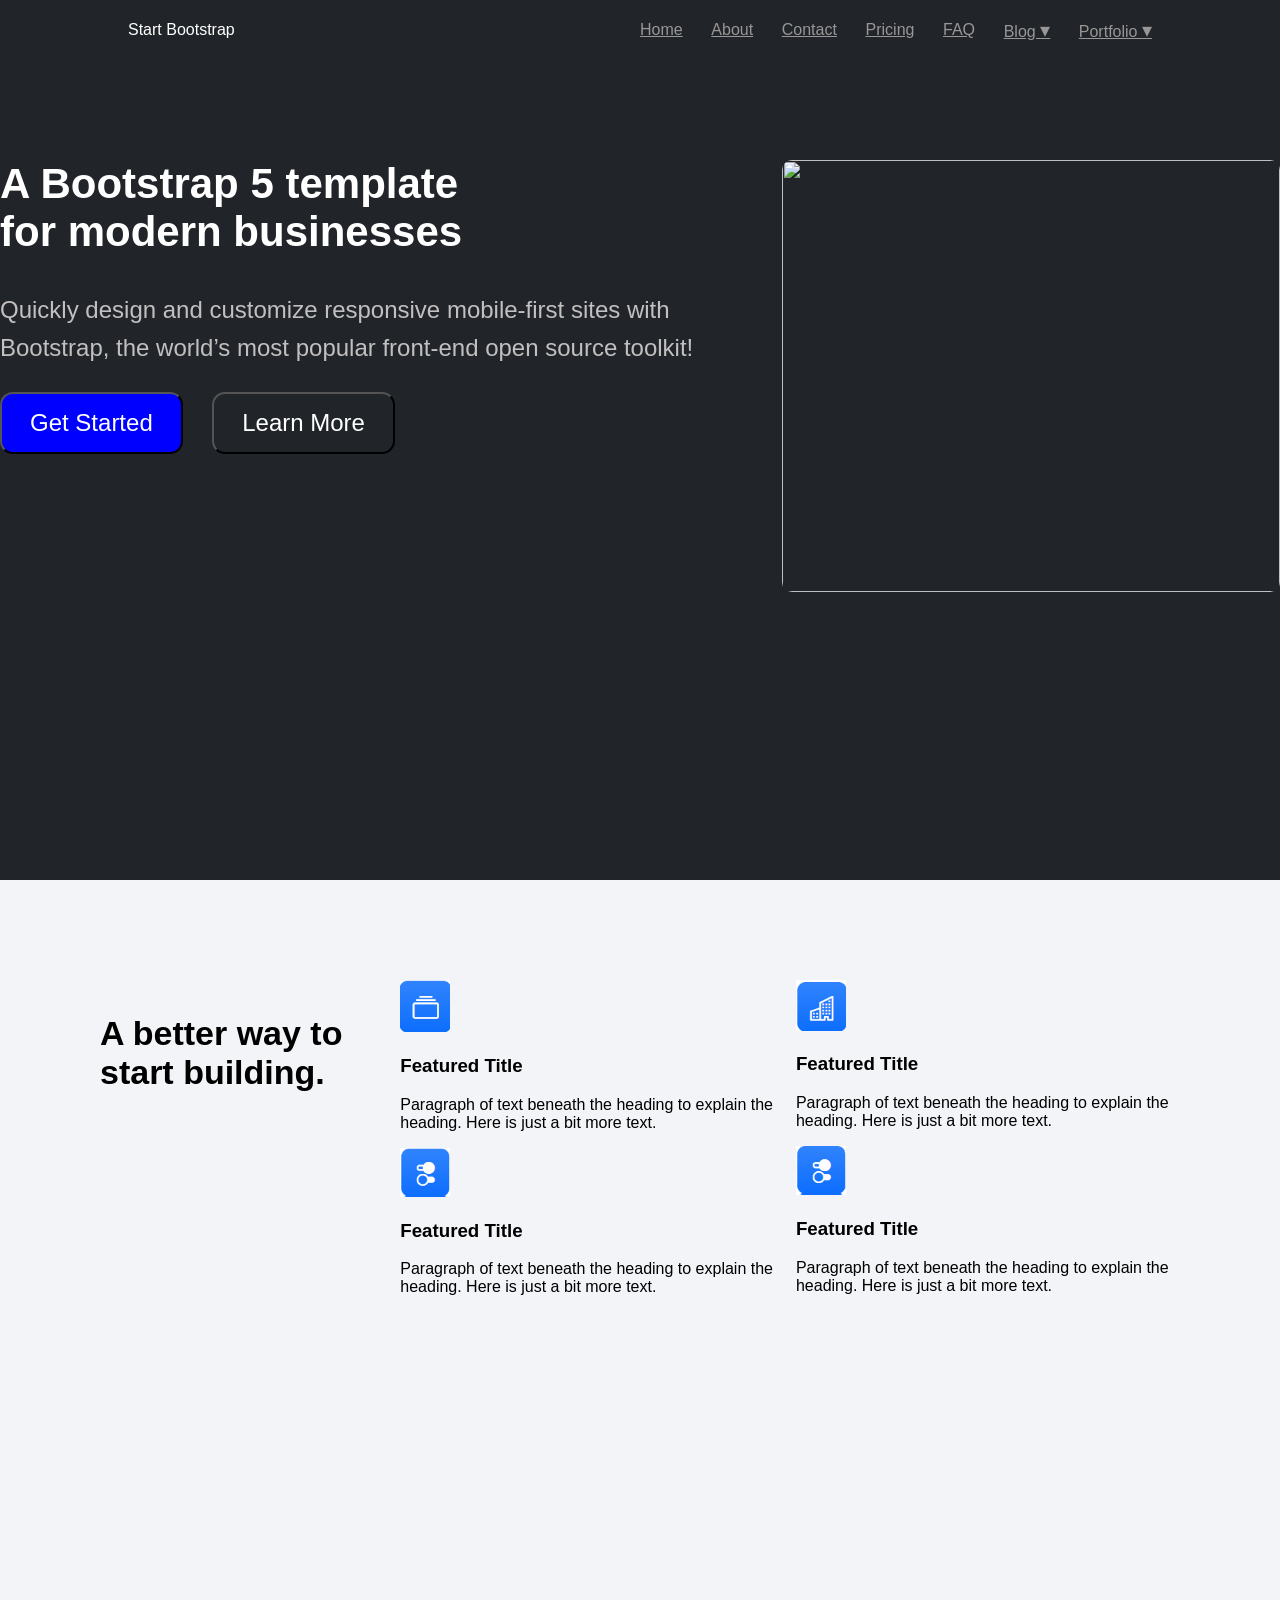
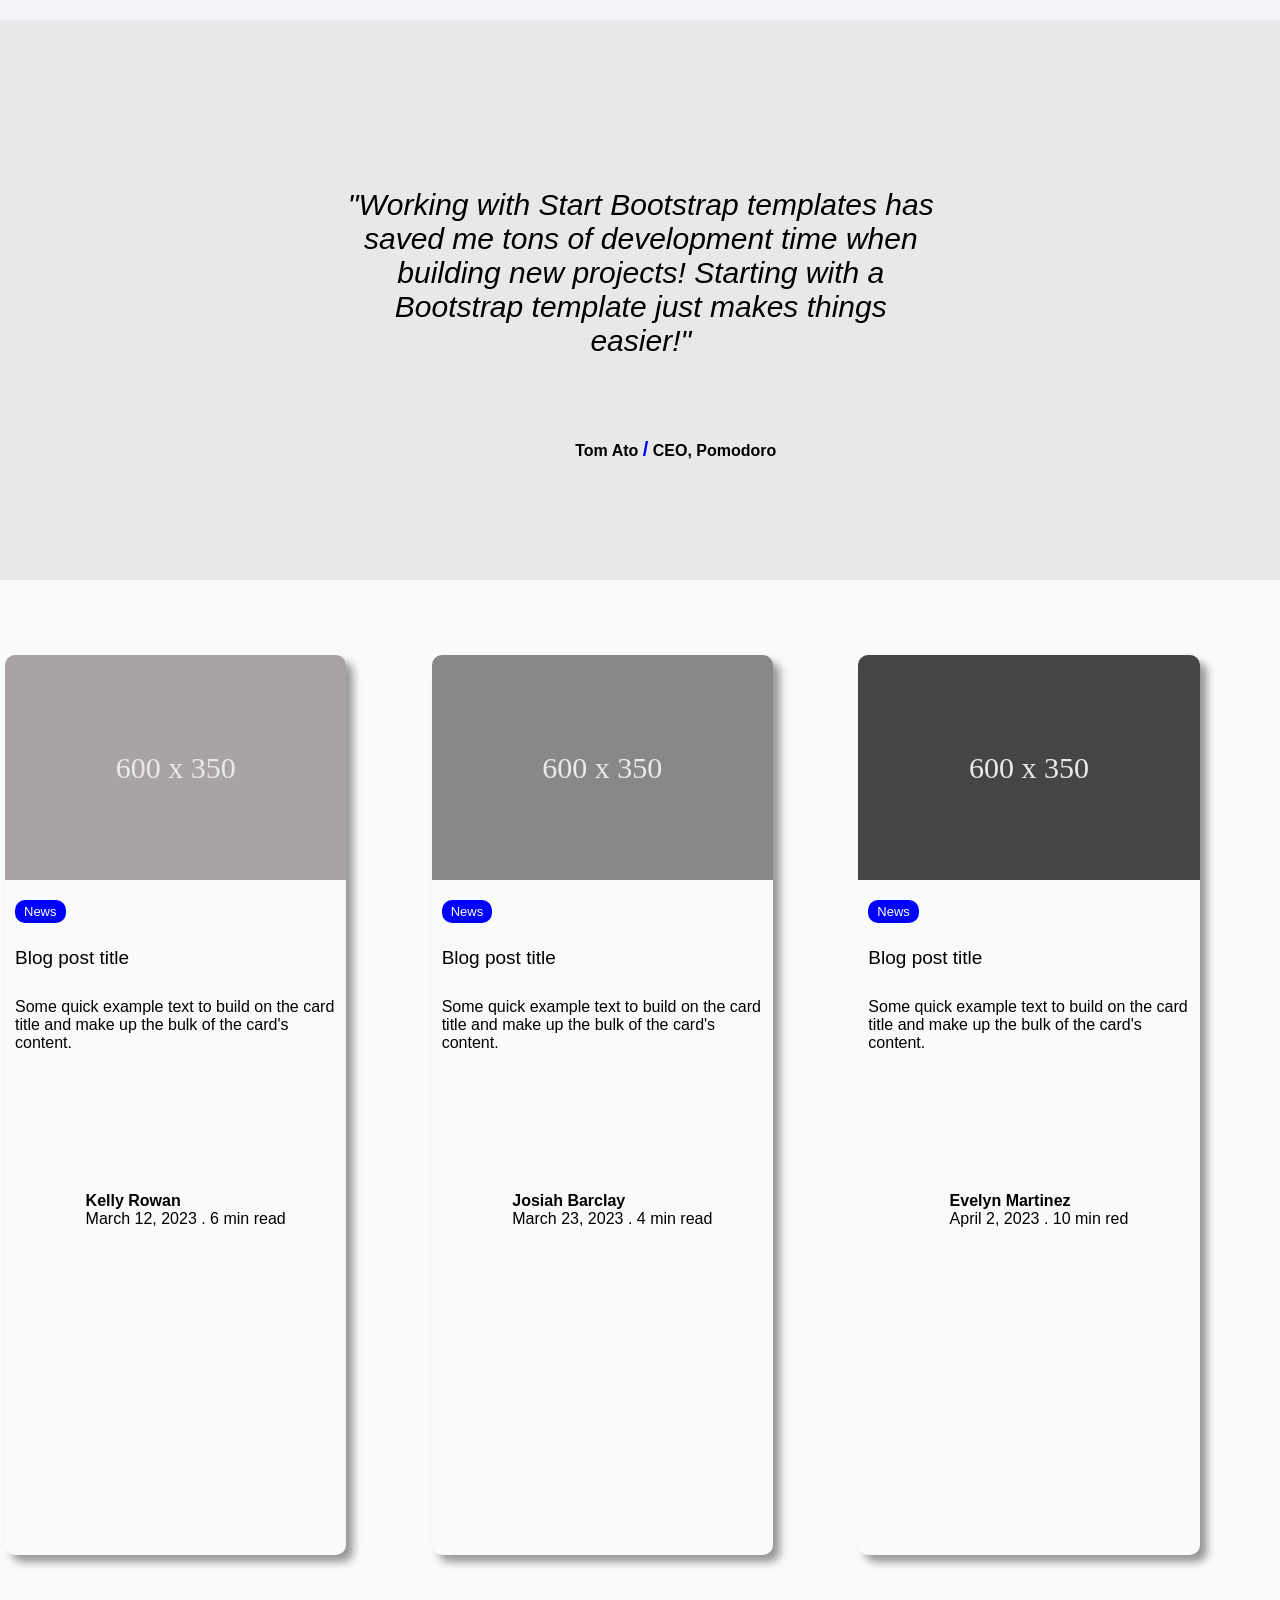
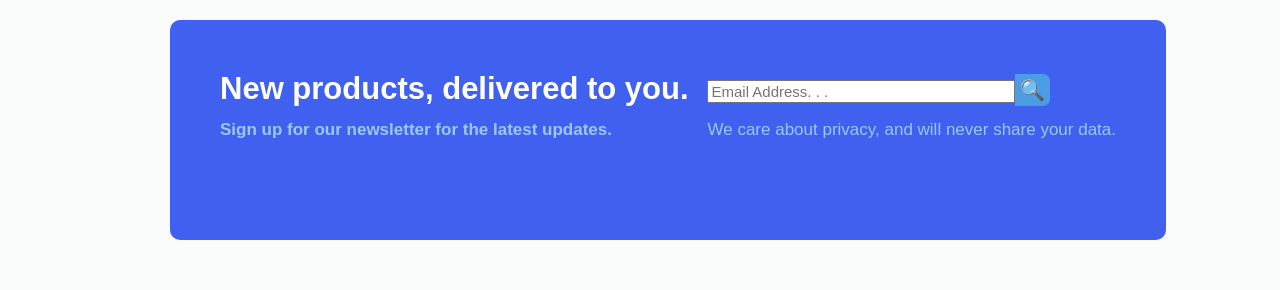
==== index.html @ d74eae21 "refactored codebase" ====
<!doctype html>
<html lang="en">
  <head>
    <meta charset="UTF-8" />
    <meta name="viewport" content="width=device-width, initial-scale=1.0" />
    <title>Modern Business Olusoga</title>
    <link rel="stylesheet" href="../css/style.css" />
  </head>
  <body>
    <header>
      <nav class="navigation">
        <p>Start Bootstrap</p>
        <img src="../images/sandwich.png" alt="" />
        <div class="nav-list">
          <a href="./index.html">Home</a>
          <a href="./about.html" target="_blank">About</a>
          <a href="./contact.html">Contact</a>
          <a href="./pricing.html">Pricing</a>
          <a href="#">FAQ</a>
          <a href="./index.html">Blog <span class="nav-span">&#9662;</span></a>
          <a href="./index.html">Portfolio <span class="nav-span">&#9662;</span></a>
        </div>
      </nav>
    </header>
    <main>
      <section class="hero">
        <div class="hero-text">
          <h1>A Bootstrap 5 template <br />for modern businesses</h1>
          <p>
            Quickly design and customize responsive mobile-first sites with
            Bootstrap, the world’s most popular front-end open source toolkit!
          </p>
          <div class="btnContainer">
            <button class="btn gt1">Get Started</button>
            <button class="btn gt2">Learn More</button>
          </div>
        </div>
        <div class="hero-image-container">
          <img
            class="hero-image"
            src="https://dummyimage.com/600x400/343a40/6c757d"
            alt=""
          />
        </div>
      </section>

      <section class="hero2">
        <div class="hero-sub">
          <p class="subp">A better way to start building.</p>
        </div>
        <div class="hero-sub2">
          <div>
            <img src="../images/feature1.png" alt="" />
            <h3>Featured Title</h3>
            <p class="hkk">
              Paragraph of text beneath the heading to explain the heading. Here
              is just a bit more text.
            </p>
          </div>
          <div>
            <img src="../images/feature3.png" alt="" />
            <h3>Featured Title</h3>
            <p>
              Paragraph of text beneath the heading to explain the heading. Here
              is just a bit more text.
            </p>
          </div>
        </div>
        <div class="hero-sub3">
          <div>
            <img src="../images/feature2.png" alt="" />
            <h3>Featured Title</h3>
            <p>
              Paragraph of text beneath the heading to explain the heading. Here
              is just a bit more text.
            </p>
          </div>
          <div>
            <img src="../images/feature4.png" alt="" />
            <h3>Featured Title</h3>
            <p>
              Paragraph of text beneath the heading to explain the heading. Here
              is just a bit more text.
            </p>
          </div>
        </div>
      </section>

      <section class="hero3">
        <div class="hero31"></div>
        <div class="hero32">
          <div>
            <i class="p31"
              ><p>
                "Working with Start Bootstrap templates has saved me tons of
                development time when building new projects! Starting with a
                Bootstrap template just makes things easier!"
              </p></i>
          </div>

          <div class="hero321">
            <img
              class="hero322"
              src="https://dummyimage.com/40x40/ced4da/6c757d"
              alt=""
            />
            <p>
              <b>Tom Ato <span class="fslash">&#47;</span> CEO, Pomodoro</b>
            </p>
          </div>
        </div>

        <div class="hero33"></div>
      </section>

      <section>
        <div>
         
        <div class="hero4">
          <div class="hero41">
            
            <div class="hero411">600 x 350</div>
            <div class="hero412">News</div>
            <div class="hero413">Blog post title</div>
            <div class="hero414">
              Some quick example text to build on the card title and make up the
              bulk of the card's content.
            </div>
            <div class="hero415">
              <img src="https://dummyimage.com/40x40/ced4da/6c757d" alt="" />
              <div>
                <b>Kelly Rowan</b> <br />
                March 12, 2023 . 6 min read
              </div>
            </div>
          </div>

          <div class="hero41">
            <div class="hero411a">600 x 350</div>
            <div class="hero412">News</div>
            <div class="hero413">Blog post title</div>
            <div class="hero414">
              Some quick example text to build on the card title and make up the
              bulk of the card's content.
            </div>
            <div class="hero415">
              <img src="https://dummyimage.com/40x40/ced4da/6c757d" alt="" />
              <div>
                <b>Josiah Barclay</b> <br />
                March 23, 2023 . 4 min read
              </div>
            </div>
          </div>

          <div class="hero41">
            <div class="hero411b">600 x 350</div>
            <div class="hero412">News</div>
            <div class="hero413">Blog post title</div>
            <div class="hero414">
              Some quick example text to build on the card title and make up the
              bulk of the card's content.
            </div>
            <div class="hero415">
              <img src="https://dummyimage.com/40x40/ced4da/6c757d" alt="" />
              <div>
                <b>Evelyn Martinez</b> <br />
                April 2, 2023 . 10 min red
              </div>
            </div>
          </div>
        </div>
      </section>

      <section>
        <div class="hero5">
          <div class="hero51">
            <div>
              <p class="hero511">
                New products, delivered to you. <br /><span class="hero512"
                  >Sign up for our newsletter for the latest updates.</span
                >
              </p>
            </div>
            <div>
              <input
                class="hero513"
                type="text"
                placeholder="Email Address. . ."
              /><span class="hero513a">🔍</span>
              <p class="hero512">
                We care about privacy, and will never share your data.
              </p>
            </div>
          </div>
        </div>
      </section>
    </main>
    <footer></footer>
  </body>
</html>
---- css/style.css ----
body {
  padding: 0px;
  margin: 0px;
  font-family:
    arial,
    sans serif;
}

main {
  width: 100vw;
}

header {
  width: 100%;
  /* border: 2px solid blue; */
  background-color: #212529;
  color: white;
  position: sticky;
}

.navigation {
  display: flex;
  margin: 0 auto;
  justify-content: space-between;
  align-items: center;
  padding: 5px;
  flex-direction: row;
  max-width: 1340px;
  /* border: 2px solid red; */
}
.navigation a {
  color: rgb(152, 150, 150);
}

.nav-span {
  font-size: 20px;
}
.nav-list {
  display: flex;
  flex-direction: row;
  width: 50%;
  justify-content: space-between;
  align-items: center;
}
.hero {
  width: 100%;
  background-color: #212529;
  margin: 0 auto;
  padding-top: 100px;
  margin-top: 0px;
  display: flex;
  flex-direction: row;
  height: 80vh;
  /* border: 2px solid blue; */
  gap: 20px;
  padding-left: 0px;
  padding-right: 20px;
}
.hero h1 {
  color: white;
  font-size: 42px;
  padding-top: 0px;
  margin-top: 0px;
  font-weight: 900;
}

.hero p {
  color: rgb(193, 191, 191);
  line-height: 1.6;
  font-size: 24px;
}
.hero-image-container {
  width: 70%;
  height: 60%;
  /* border: 2px solid red; */
  border-radius: 10px;
  overflow: hidden;
}
.hero-image {
  width: 100%;
  height: 100%;
  object-fit: cover;
}
.btn {
  background-color: white;
  padding: 15px 28px;
  margin-right: 25px;
  border-radius: 13px;
  font-size: 24px;
}
.gt1 {
  background-color: blue;
  color: white;
}
.gt2 {
  background-color: transparent;
  color: white;
}
.gt1:hover {
  background-color: rgb(3, 3, 123);
  transition: 0.1s;
}
.gt2:hover {
  background-color: white;
  color: black;
  transition: 0.1s;
}

.navigation a:hover {
  color: rgb(255, 255, 255);
  transition: 0.3s;
}

.hero2 {
  width: 84.5%;
  background-color: #f2f4f7;
  margin: 0 auto;
  padding: 100px;
  margin-top: 0px;
  display: flex;
  flex-direction: row;
  height: 60vh;
  /* border: 2px solid blue; */
  gap: 10px;
}
.hero-sub2,
.hero-sub3 .hero-sub {
  display: flex;
  flex-direction: column;
}

.hero2 img {
  width: 50px;
}

.subp {
  font-size: 34px;
  width: 100%;
  font-weight: 900;
}

.hero3 {
  width: 84.5%;
  background-color: #e7e8e9;
  margin: 0 auto;
  padding: 100px;
  margin-top: 0px;
  display: flex;
  flex-direction: row;
  height: 40vh;
  /* border: 2px solid blue; */
  gap: 10px;
  align-items: center;
  justify-content: space-around;
}

.hero31,
.hero33 {
  /* border: 1px solid blue; */
  width: 900px;
}

.hero32 {
  text-align: center;
}
.p31 {
  font-size: 30px;
  padding: 20px;
}
.hero321 {
  display: flex;
  flex-direction: row;
  gap: 20px;
  justify-content: center;
}

.hero322 {
  width: 50px;
  border-radius: 25px;
}

.fslash {
  color: blue;
  font-size: 20px;
}

.hero4 {
  width: 100%;
  background-color: #f9fafa;
  margin: 0 auto;
  padding-top: 70px;
  margin-top: 0px;
  display: grid;
  grid-template-columns: 1fr 1fr 1fr;
  height: 100vh;
  /* border: 2px solid blue; */
}

.hero41 {
  width: 80%;
  height: 100%;
  /* border:2px solid greenyellow; */
  margin: 5px;
  box-shadow: 7px 7px 8px rgba(0, 0, 0, 0.4);
  border-radius: 10px;
  cursor: pointer;
}

.hero411 {
  background-color: rgb(169, 164, 164);
  margin: 0 auto;
  height: 25vh;
  display: flex;
  align-items: center;
  justify-content: center;
  width: 100%;
  border-radius: 10px 10px 0 0;
  font-family: tahoma;
  font-size: 30px;
  color: rgb(235, 234, 234);
}
.hero411a {
  background-color: rgb(137, 135, 135);
  margin: 0 auto;
  height: 25vh;
  display: flex;
  align-items: center;
  justify-content: center;
  width: 100%;
  border-radius: 10px 10px 0 0;
  font-family: tahoma;
  font-size: 30px;
  color: rgb(235, 234, 234);
}

.hero411b {
  background-color: rgb(70, 69, 69);
  margin: 0 auto;
  height: 25vh;
  display: flex;
  align-items: center;
  justify-content: center;
  width: 100%;
  border-radius: 10px 10px 0 0;
  font-family: tahoma;
  font-size: 30px;
  color: rgb(235, 234, 234);
}

.hero412 {
  margin-top: 20px;
  margin-left: 10px;
  margin-bottom: 20px;
  background-color: blue;
  display: inline-block;
  color: white;
  font-size: 13px;
  padding: 4px 9px;
  border-radius: 10px;
}

.hero413 {
  font-family: Arial;
  font-size: 19px;
  font-weight: 500;
  margin-left: 10px;
  margin-bottom: 25px;
  line-height: 1.6;
}
.hero414 {
  font-family: Arial;
  font-size: 16px;
  margin-left: 10px;
  margin-bottom: 20px;
}
.hero415 {
  display: flex;
  margin-top: 140px;
  justify-content: center;
}

.hero415 img {
  border-radius: 25px;
  margin-right: 20px;
}

.hero5 {
  width: 100%;
  background-color: #f9fafa;
  margin: 0 auto;
  padding-top: 70px;
  margin-top: 0px;
  display: flex;
  height: 30vh;
  /* border: 2px solid blue; */
}
.hero51 {
  padding: 20px 50px;
  margin-left: 170px;
  margin-bottom: 120px;
  width: 70%;
  height: 20vh;
  background-color: rgb(64, 96, 240);
  border-radius: 10px;
  justify-content: space-between;
  display: flex;
}

.hero511 {
  color: white;
  font-size: 31px;
  font-weight: 700;
  padding-bottom: 0px;
}

.hero512 {
  color: rgb(155, 199, 245);
  font-size: 17px;
}

.hero513 {
  width: 300px;
  font-size: 15px;
  margin-top: 40px;
}
.hero513a {
  background-color: rgb(74, 157, 226);
  font-size: 20px;
  padding: 5px;
  margin-top: 10px;
  border-radius: 0 7px 7px 0;
}


.ahero {
    background-color: white;
    /* border: 2px solid red; */
    text-align: center;
    height: 80vh;
    width: 100vw;

}
.ahero p {
    font-size: 44px;
    font-family: arial;
    font-weight: 700;
}
.ahero span {
    text-align: center;
    font-size: 22px;
}
.ahero1 {
    background-color: rgb(46, 128, 222);
    display: inline-block;
    color: white;
    font-size: 20px;
    padding: 13px;
    border-radius: 10px;
    margin: 20px;
    cursor: pointer;
}
.ahero1:hover {
    background-color: rgb(32, 87, 150);
}



.ahero2 {
    width: 100%;
    background-color: rgb(235, 234, 234);
    display: flex;
    flex-direction: row;
    height: 70%;
    padding: 75px;
    margin: 0 auto;
}
.ahero2 img {
    border-radius: 10px;
    width: 40%;
    align-items: center;
    margin: 20px;
}
.ahero21 {
    display: flex;
    flex-direction: column;
    margin-top: 100px;
    margin-left: 30px;
}
.ahero2 h2 {
    font-size: 35px;
    margin: 0;
}
.ahero2 p {
    font-size: 20px;
    line-height: 1.4;
    color: rgb(105, 104, 104);
}


.ahero3 {
    width: 100%;
    background-color: rgb(255, 255, 255);
    display: flex;
    flex-direction: row;
    height: 70%;
    padding: 75px;
    margin: 0 auto; 
}
.ahero3 img {
    border-radius: 10px;
    width: 40%;
    align-items: center;
    margin: 20px;
}
.ahero31 {
    display: flex;
    flex-direction: column;
    margin-top: 100px;
    margin-left: 30px;
}
.ahero3 h2 {
    font-size: 35px;
    margin: 0;
}
.ahero3 p {
    font-size: 20px;
    line-height: 1.4;
    color: rgb(105, 104, 104);
}

.ahero4 {
    width: 100%;
    background-color: rgb(235, 233, 233);
    display: flex;
    flex-direction: column;
    height: 70%;
    padding: 75px;
    margin: 0 auto; 
}
.ahero41 {
    text-align: center;
}
.ahero41 h2 {
    font-size: 34px;
    margin-bottom: 10px;
}
.ahero41 p {
    margin-top: 5px;
    font-size: 22px;
    color: rgb(105, 104, 104);
}
.ahero42 {
    display: flex;
    flex-direction: row;
    justify-content: space-evenly;
    padding: 20px;
    margin-top: 30px;
}
.ahero42 img {
    border-radius: 150px;
}
.ahero42 p {
    color: rgb(105, 104, 104);
}
.ahero421  {
    text-align: center;
}
.ahero43 {
    color: white;
    font-size: 15px;
    display: flex;
    height: 50px;
    align-items: center;
    justify-content: space-between;
    width: 100%;
    padding-left: 90px;
    padding-right: 90px;
    background-color: black;
    
}


.chero {
    background-color: white;
    /* border: 2px solid red; */
    text-align: center;
    /* height: 80vh; */
    display: flex;
    flex-direction: column;
    margin: 0 auto;

}
.chero1 {
  margin: 60px;
}
.chero1 h1 {
  font-size: 40px;
  font-weight: 800;
  margin-bottom: 0px;
}
.chero1 p {
  color: gray;
  font-size: 20px;
  margin-top: 0px;
  margin-bottom: 0px;
}

.chero111 {
  background-color: rgb(234, 231, 227);
  width: 70%;
  margin: 0 auto;
  margin-top: 100px;
}
.chero2 input {
  height: 60px;
  box-sizing: border-box; 
  width: 500px;
  border-radius: 5px;
  border: 1px solid gray;
}


.chero2 input::placeholder {
  line-height: 30px; 
  color: #232222;      
  opacity: 1;        
  font-size: 15px;
  padding-left: 10px;
}
.chero2 {
  padding-bottom: 50px;
}

.chero2 textarea {
  height: 180px;
  width: 500px;
  resize: vertical;  
  overflow: hidden;      
  box-sizing: border-box;
}


.chero2 textarea::placeholder {
  line-height: 30px;    
  padding-left: 10px;     
  color: #232222; 
  font-size: 17px;
}

.chero2 button {
  font-family: arial;
  font-size: 20px;
  color: white;
  background-color: rgb(83, 133, 242);
  border: none;
  padding: 16px 220px;
  border-radius: 10px;
}
.chero3 {
  display: flex;
  margin-top: 100px;
  justify-content: space-evenly;
  margin-bottom: 60px;
}

.chero3 p {
  text-align: left;
  padding-left: 50px;
  color: rgb(121, 120, 120);
  line-height: 1.6;
}
.chero3 h2 {
  font-size: 20px;
}
.chero3 img {
  width: 60px;
}

.chero4 {
    color: white;
    font-size: 15px;
    display: flex;
    height: 50px;
    align-items: center;
    justify-content: space-evenly;
    width: 80%;
    padding: 20px 100px 20px 100px;
    background-color: black;
}



.phero {
    background-color: white;
    /* border: 2px solid red; */
    text-align: center;
    height: 80vh;
    display: flex;
    flex-direction: column;
    margin: 0 auto;
    font-family: arial;
   
}
.phero h2 {
  font-size: 36px;
  margin-top: 120px;
  margin-bottom: 0px;
}


.phero1 {
  display: flex;
  flex-direction: row;
 padding-bottom: 50px;
 padding-top: 50px;
  justify-content: space-evenly;
  background-color: rgb(242, 241, 241);
}
.phero h1 {
  font-size: 55px;
  margin: 0px;
  padding: 0px;
}
.phero12 {
  text-align: left;
  border: 1px solid rgb(215, 213, 213);
  width: 240px;
  padding: 50px;
  border-radius: 7px;
  background-color: white;
}
.phero121 {
  font-size: 13px;
  font-weight: 800;
  Color: gray;
}
.phero122 {
  font-size: 20px;
  color: gray;
}

.phero123 {
  font-size: 18px;
  margin: 0px;
  padding: 0px;
  color: gray;
  font-weight: 300;
}
.phero124 {
   font-size: 13px;
  margin: 0px;
  padding: 0px;
  color: blue;
  font-weight: 300;
  padding-right: 10px;
}

.phero125 {
  font-size: 13px;
  margin: 0px;
  padding: 0px;
  color: gray;
  font-weight: 300;
  padding-right: 10px;
}
.phero126 {
  font-size: 16px;
  padding: 0px;
  color: gray;
  font-weight: 300;
  padding-right: 10px;
}
.phero127 {
  font-size: 15px;
  padding: 8px 70px;
  color: blue;
  background-color: white;
  border: 1px solid blue;
  border-radius: 5px;
  cursor: pointer;
}
.phero127:hover {
  color: white;
  background-color: rgb(9, 101, 230);
  transition: 0.5s;
}
.phero128 {
  font-size: 13px;
  font-weight: 800;
  Color: black;
}
.phero129 {
  color: gold;
  border: none;
  font-size: 16px;
}
.phero130 {
  font-size: 15px;
  padding: 8px 70px;
  color: white;
  background-color: rgb(19, 128, 224);
  border: 1px solid blue;
  border-radius: 5px;
  cursor: pointer
}
.phero130:hover {
  color: white;
  background-color: rgb(3, 73, 172);
  transition: 0.5s;
}




.bhero1 {
  display: flex;
}
.bhero {
    background-color: white;
    /* border: 2px solid red; */
    text-align: center;
    height: 80vh;
    display: flex;
    flex-direction: column;
    margin: 0 auto;
    font-family: arial;
    padding-left: 100px;
    padding-top: 50px;
}
.bhero p {
  text-align: left;
  font-size: 22px;
  font-weight: 700;
}
.bhero1 p {
  text-align: left;
  font-size: 15px;
  font-weight: 300;
}
.bhero11 {
  width: 30%;
  height: 60vh;
  border: 1px solid red;
  padding: 50px 70px;
}
.bhero11 h2 {
  text-align: left;
}















@media screen and (max-width: 600px) {
  body {
    max-width: 1340px;
  
  }
  header {
    font-size: 25px;
    display: flex;
    /* margin-left: 40px; */
    /* border: 2px solid red; */
    width: 100%;
  }

  .navigation{
    justify-content: space-between;
    /* border: 2px solid blue; */
    width: 100%;
  }

  .hero{
    width: 100%;
    margin-right: 0px;
    padding-right: 0px;
    height: 100vh;
  }

  .nav-list {
    display: none;
  }
  .hero-image-container {
    display: none;
  }
  .hero-text{
    height: 100%;
  }
  .hero-text h1 {
    text-align: center;
    font-size: 30px;
    padding-top: 0px;
    line-height: 0.9;
  }
  .hero-text p {
    text-align: center;
    line-height: 1;
    font-size: 19px;
  }
  .btn {
    align-items: center;
    margin-left: 65px;
    /* margin-bottom: 10px; */
    /* margin-top: 20px; */
    /* padding-left: 80px; */
    /* padding-right: 80px; */
    font-size: 20px;
    /* height: 10px; */
  }
  .btnContainer{
    display: flex;
    flex-direction: column;
    justify-content: space-between;
    /* border: 2px solid red; */
    height: 30%;
  }
  .hero2 {
    width: 47%;
    height: 100%;
    display: flex;
    flex-direction: column;
    flex-wrap: wrap;
  }
  .p31 {
    padding-top: 60px;
  }
  .hero3 {
    width: 47%;
    background-color: #e7e8e9;
    display: flex;
    flex-direction: column;
    height: 100vh;
    /* border: 2px solid blue; */
    align-items: center;
    justify-content: space-around;
  }
  .p31 {
    font-size: 23px;
    padding: 0px;
  }
  .hero322 {
    width: 50px;
    border-radius: 25px;
    height: 35px;
  }
  .hero321 {
    gap: 5px;
  }
  .hero31,
  .hero33 {
    /* border: 1px solid blue; */
    width: 20px;
  }

  .hero4 {
    width: 100%;
    background-color: #f9fafa;
    margin: 0 auto;
    padding-top: 70px;
    margin-top: 0px;
    display: flex;
    flex-direction: column;
    height: 300vh;
    /* border: 2px solid blue; */
  }
  .hero5 {
    width: 100%;
    background-color: #f9fafa;
    margin: 0 auto;
    padding-top: 70px;
    margin-top: 0px;
    display: flex;
    flex-direction: column;
    height: 60vh;
  }
  .hero51 {
    padding: 20px 50px;
    margin-left: 40px;
    margin-bottom: 20px;
    width: 50%;
    height: 50vh;
    background-color: rgb(64, 96, 240);
    border-radius: 10px;
    display: flex;
    flex-direction: column;
  }
  .hero511 {
    font-size: 20px;
    text-align: center;
  }
  .hero512 {
    font-size: 15px;
  }
  .hero513 {
    width: 140px;
    font-size: 15px;
    margin-top: 20px;
  }
  .hero513a {
    font-size: 10px;
    padding-top: 7px;
  }
  .hero512 {
    color: rgb(155, 199, 245);
    font-size: 15px;
  }
  .hero41 {
    margin-left: 40px;
  }
.ahero p {
    font-size: 30px;
    font-family: arial;
    font-weight: 700;
}
.ahero span {
    text-align: center;
    font-size: 20px;
    color: gray;
    line-height: 1.6;
}
.ahero2 {
    width: 100%;
    background-color: rgb(235, 234, 234);
    display: flex;
    flex-direction: column;
    height: 70%;
    padding: 40px;
    margin: 0 auto;
}
.ahero2 img {
    border-radius: 10px;
    width: 55%;
    align-items: center;
    margin: 20px;
}

.ahero2 h2 {
    font-size: 26px;
    margin: 0;
}
.ahero2 p {
    font-size: 20px;
    line-height: 1.6;
    color: rgb(105, 104, 104);
}


.ahero3 {
    width: 100%;
    background-color: rgb(235, 234, 234);
    display: flex;
    flex-direction: column;
    height: 70%;
    padding: 40px;
    margin: 0 auto;
}
.ahero3 img {
    border-radius: 10px;
    width: 55%;
    align-items: center;
    margin: 20px;
}
.ahero3 h2 {
    font-size: 26px;
    margin: 0;
}
.ahero3 p {
    font-size: 20px;
    line-height: 1.6;
    color: rgb(105, 104, 104);
}

  .ahero42 {
    display: flex;
    flex-direction: column;
    justify-content: space-evenly;
    padding: 20px;
    margin-top: 30px;
}
.ahero43 {
  display: flex;
  flex-direction: column;
  height: 90px;
  text-align: center;
  justify-content: center;
  line-height: 1.8;

}
.chero1 h1 {
  font-size: 30px;
  font-weight: 600;
  margin-bottom: 0px;
}
.chero111 img {
  width: 60px;
}
.chero2 input {
  height: 60px;
  box-sizing: border-box; 
  width: 300px;
  border-radius: 5px;
  border: 1px solid gray;
}
.chero2 textarea {
  height: 140px;
  width: 300px;
  resize: vertical;  
  overflow: hidden;      
  box-sizing: border-box;
}
.chero2 button {
  font-family: arial;
  font-size: 20px;
  color: white;
  background-color: rgb(83, 133, 242);
  border: none;
  padding: 16px 120px;
  border-radius: 10px;
}
.chero3 {
  display: flex;
  flex-wrap: wrap;
  margin-top: 100px;
  justify-content: space-evenly;
  margin-bottom: 60px;
  padding: 0px;
}
.chero4 {
  display: flex;
  flex-direction: column;
  height: 90px;
  text-align: center;
  justify-content: center;
  line-height: 1.8;

}
.chero3 p {
  text-align: left;
  padding-left: 10px;
  color: rgb(121, 120, 120);
  line-height: 1.6;
}
.phero h2 {
  font-size: 27px;
  margin-top: 120px;
  margin-bottom: 0px;
}
.phero122 {
  font-size: 20px;
  color: gray;
  padding-left: 120px;
  padding-right: 120px;
}
.phero1 {
  flex-wrap: wrap;
}
.phero12 {
  margin-bottom: 50px;
}
.phero12 h1 {
  font-size: 37px;
}



}
    









@media screen and (min-width: 601px) and (max-width: 1000px) {
  body {
    width: 100%;
  }
  .navigation {
    width: 100%;
  }
  .navigation p {
    font-size: 25px;
    padding-left: 50px;
  }
  .navigation img {
    padding-right: 70px;
  }
  .btn {
    font-size: 18px;
  }
  .nav-list {
    display: none;
  }
  .hero-image {
    display: none;
  }
  .hero {
    display: flex;
    flex-direction: column;
    height: 100vh;
  }
  .hero-text h1 {
    text-align: center;
    font-size: 45px;
  }
  .hero-text {
    text-align: center;
  }

  .hero2 {
    width: 74%;
    background-color: #f2f4f7;
    margin: 0 auto;
    padding: 100px;
    margin-top: 0px;
    display: flex;
    flex-direction: row;
    height: 100vh;
    /* border: 2px solid blue; */
    gap: 10px;
  }
  .hero3 {
    width: 74%;
    background-color: #e7e8e9;
    display: flex;
    flex-direction: column;
    height: 50vh;
    /* border: 2px solid blue; */
    align-items: center;
    justify-content: space-around;
  }
  .hero4 {
    width: 100%;
    background-color: #f9fafa;
    margin: 0 auto;
    padding-top: 70px;
    margin-top: 0px;
    display: flex;
    flex-direction: column;
    height: 300vh;
  }
  .hero41 {
    width: 80%;
    height: 80%;
    /* border:2px solid greenyellow; */
    margin-left: 45px;
    box-shadow: 7px 7px 8px rgba(0, 0, 0, 0.4);
    border-radius: 10px;
    cursor: pointer;
  }
  .hero411 {
    background-color: rgb(169, 164, 164);
    margin: 0 auto;
    height: 25vh;
    display: flex;
    align-items: center;
    justify-content: center;
    width: 100%;
    border-radius: 10px 10px 0 0;
    font-family: tahoma;
    font-size: 50px;
    color: rgb(235, 234, 234);
  }
  .hero411a {
    background-color: rgb(137, 135, 135);
    margin: 0 auto;
    height: 25vh;
    display: flex;
    align-items: center;
    justify-content: center;
    width: 100%;
    border-radius: 10px 10px 0 0;
    font-family: tahoma;
    font-size: 50px;
    color: rgb(235, 234, 234);
  }

  .hero411b {
    background-color: rgb(70, 69, 69);
    margin: 0 auto;
    height: 25vh;
    display: flex;
    align-items: center;
    justify-content: center;
    width: 100%;
    border-radius: 10px 10px 0 0;
    font-family: tahoma;
    font-size: 50px;
    color: rgb(235, 234, 234);
  }
  .hero412 {
    margin-top: 20px;
    margin-left: 10px;
    margin-bottom: 20px;
    background-color: blue;
    display: inline-block;
    color: white;
    font-size: 16px;
    padding: 7px 12px;
    border-radius: 10px;
  }
  .hero413 {
    font-family: Arial;
    font-size: 25px;
    font-weight: 500;
    margin-left: 10px;
    margin-bottom: 25px;
    line-height: 1.6;
  }
  .hero414 {
    font-family: Arial;
    font-size: 20px;
    margin-left: 10px;
    margin-bottom: 20px;
  }
  .hero415 {
    display: flex;
    margin-top: 200px;
  }

  .hero415 img {
    border-radius: 25px;
    margin-right: 20px;
  }
  .hero51 {
    padding: 50px;
    margin-left: 50px;
    margin-right: 90px;
    margin-bottom: 120px;
    width: 90%;
    height: 40vh;
    background-color: rgb(64, 96, 240);
    border-radius: 10px;
    justify-content: space-between;
    display: flex;
    flex-direction: column;
    text-align: center;
  }

  .hero513 {
    width: 300px;
    height: 40px;
    font-size: 21px;
    margin-top: 0px;
  }
  
  .hero513a {
    background-color: rgb(74, 157, 226);
    font-size: 25px;
    padding: 8px;
    margin-top: 15px;
    border-radius: 0 7px 7px 0;
  }
  .hero512 {
    color: rgb(155, 199, 245);
    font-size: 14px;
    font-weight: none;
  }
  .p31 {
    font-size: 30px;
    padding: 0px;
  }


 .ahero2 {
    width: 100%;
    background-color: rgb(235, 234, 234);
    display: flex;
    flex-direction: column;
    height: 100%;
    padding: 5px;
    margin: 0 auto;
 }
  .ahero2 img {
    border-radius: 10px;
    width: 100%;
    
    margin: 0px;
  }


 .ahero3 {
    width: 100%;
    background-color: rgb(235, 234, 234);
    display: flex;
    flex-direction: column;
    height: 100%;
    padding: 5px;
    margin: 0 auto;
 }
  .ahero3 img {
    border-radius: 10px;
    width: 100%;
    
    margin: 0px;
  }
  .ahero42 {
    display: flex;
    flex-direction: column;
    justify-content: space-evenly;
    padding: 20px;
    margin-top: 30px;
}
.chero3 {
  display: flex;
  flex-wrap: wrap;
  margin-top: 100px;
  justify-content: space-evenly;
  margin-bottom: 60px;
  
}
.chero3 p {
  text-align: left;
  padding-left: 50px;
  color: rgb(121, 120, 120);
  line-height: 1.6;
}
.phero1 {
  display: flex;
  flex-direction: row;
  flex-wrap: wrap;
 padding-bottom: 50px;
 padding-top: 50px;
  justify-content: space-evenly;
  background-color: rgb(242, 241, 241);
}
.phero12 {
  width: 500px;
  margin-bottom: 50px;
}
.phero127,
.phero130 {
  padding: 8px 200px;
}




}







@media screen and (min-width: 1001px) {
body {
  padding: 0px;
  margin: 0px;
  font-family:
    arial,
    sans serif;
}
header {
  width: 100vw;
  /* border: 2px solid blue; */
  background-color: #212529;
  color: white;
}

.navigation {
  display: flex;
  margin: 0 auto;
  justify-content: space-between;
  align-items: center;
  padding: 5px;
  flex-direction: row;
  width: 80%;
  /* border: 2px solid red; */
}
.navigation a {
  color: rgb(152, 150, 150);
}
.navigation img {
    display: none;
}
.nav-span {
  font-size: 20px;
}
.nav-list {
  display: flex;
  flex-direction: row;
  width: 50%;
  justify-content: space-between;
  align-items: center;
}
main {
  width: 100vw;
  background-color: #212529;
}
.hero {
  max-width: 1340px;
  background-color: #212529;
  margin: 0 auto;
  padding-top: 100px;
  margin-top: 0px;
  display: flex;
  flex-direction: row;
  height: 80vh;
  /* border: 2px solid blue; */
  gap: 20px;
  padding-left: 0px;
  padding-right: 20px;
}
.hero h1 {
  color: white;
  font-size: 42px;
  padding-top: 0px;
  margin-top: 0px;
  font-weight: 900;
}

.hero p {
  color: rgb(193, 191, 191);
  line-height: 1.6;
  font-size: 24px;
}
.hero-image-container {
  width: 70%;
  height: 60%;
  /* border: 2px solid red; */
  border-radius: 10px;
  overflow: hidden;
}
.hero-image {
  width: 100%;
  height: 100%;
  object-fit: cover;
}
.btn {
  background-color: white;
  padding: 15px 28px;
  margin-right: 25px;
  border-radius: 13px;
  font-size: 24px;
}
.gt1 {
  background-color: blue;
  color: white;
}
.gt2 {
  background-color: transparent;
  color: white;
}
.gt1:hover {
  background-color: rgb(3, 3, 123);
  transition: 0.1s;
  cursor: pointer;
}
.gt2:hover {
  background-color: white;
  color: black;
  transition: 0.1s;
  cursor: pointer;
}

.navigation a:hover {
  color: rgb(255, 255, 255);
  transition: 0.21s;
}

.hero2 {
  width: 84.5%;
  background-color: #f2f4f7;
  margin: 0 auto;
  padding: 100px;
  margin-top: 0px;
  display: flex;
  flex-direction: row;
  height: 60vh;
  /* border: 2px solid blue; */
  gap: 10px;
}
.hero-sub2,
.hero-sub3 .hero-sub {
  display: flex;
  flex-direction: column;
}

.hero2 img {
  width: 50px;
}

.subp {
  font-size: 34px;
  width: 100%;
  font-weight: 900;
}

.hero3 {
  width: 84.5%;
  background-color: #e7e8e9;
  margin: 0 auto;
  padding: 100px;
  margin-top: 0px;
  display: flex;
  flex-direction: row;
  height: 40vh;
  /* border: 2px solid blue; */
  gap: 10px;
  align-items: center;
  justify-content: space-around;
}

.hero31,
.hero33 {
  /* border: 1px solid blue; */
  width: 900px;
}

.hero32 {
  text-align: center;
}
.p31 {
  font-size: 30px;
  padding: 20px;
}
.hero321 {
  display: flex;
  flex-direction: row;
  gap: 20px;
  justify-content: center;
}

.hero322 {
  width: 50px;
  border-radius: 25px;
}

.fslash {
  color: blue;
  font-size: 20px;
}

.hero4 {
  width: 100%;
  background-color: #f9fafa;
  margin: 0 auto;
  padding-top: 70px;
  margin-top: 0px;
  display: grid;
  grid-template-columns: 1fr 1fr 1fr;
  height: 100vh;
  /* border: 2px solid blue; */
}

.hero41 {
  width: 80%;
  height: 100%;
  /* border:2px solid greenyellow; */
  margin: 5px;
  box-shadow: 7px 7px 8px rgba(0, 0, 0, 0.4);
  border-radius: 10px;
  cursor: pointer;
}

.hero411 {
  background-color: rgb(169, 164, 164);
  margin: 0 auto;
  height: 25vh;
  display: flex;
  align-items: center;
  justify-content: center;
  width: 100%;
  border-radius: 10px 10px 0 0;
  font-family: tahoma;
  font-size: 30px;
  color: rgb(235, 234, 234);
}
.hero411a {
  background-color: rgb(137, 135, 135);
  margin: 0 auto;
  height: 25vh;
  display: flex;
  align-items: center;
  justify-content: center;
  width: 100%;
  border-radius: 10px 10px 0 0;
  font-family: tahoma;
  font-size: 30px;
  color: rgb(235, 234, 234);
}

.hero411b {
  background-color: rgb(70, 69, 69);
  margin: 0 auto;
  height: 25vh;
  display: flex;
  align-items: center;
  justify-content: center;
  width: 100%;
  border-radius: 10px 10px 0 0;
  font-family: tahoma;
  font-size: 30px;
  color: rgb(235, 234, 234);
}

.hero412 {
  margin-top: 20px;
  margin-left: 10px;
  margin-bottom: 20px;
  background-color: blue;
  display: inline-block;
  color: white;
  font-size: 13px;
  padding: 4px 9px;
  border-radius: 10px;
}

.hero413 {
  font-family: Arial;
  font-size: 19px;
  font-weight: 500;
  margin-left: 10px;
  margin-bottom: 25px;
  line-height: 1.6;
}
.hero414 {
  font-family: Arial;
  font-size: 16px;
  margin-left: 10px;
  margin-bottom: 20px;
}
.hero415 {
  display: flex;
  margin-top: 140px;
  justify-content: center;
}

.hero415 img {
  border-radius: 25px;
  margin-right: 20px;
}

.hero5 {
  width: 100%;
  background-color: #f9fafa;
  margin: 0 auto;
  padding-top: 70px;
  margin-top: 0px;
  display: flex;
  height: 30vh;
  /* border: 2px solid blue; */
}
.hero51 {
  padding: 20px 50px;
  margin-left: 170px;
  margin-bottom: 120px;
  width: 70%;
  height: 20vh;
  background-color: rgb(64, 96, 240);
  border-radius: 10px;
  justify-content: space-between;
  display: flex;
}

.hero511 {
  color: white;
  font-size: 31px;
  font-weight: 700;
  padding-bottom: 0px;
}

.hero512 {
  color: rgb(155, 199, 245);
  font-size: 17px;
}

.hero513 {
  width: 300px;
  font-size: 15px;
  margin-top: 40px;
}
.hero513a {
  background-color: rgb(74, 157, 226);
  font-size: 20px;
  padding: 5px;
  margin-top: 10px;
  border-radius: 0 7px 7px 0;
}


.ahero {
    background-color: white;
    /* border: 2px solid red; */
    text-align: center;
    height: 80vh;

}
.ahero p {
    font-size: 44px;
    font-family: arial;
    font-weight: 700;
}
.ahero span {
    text-align: center;
    font-size: 22px;
}
.ahero1 {
    background-color: rgb(46, 128, 222);
    display: inline-block;
    color: white;
    font-size: 20px;
    padding: 13px;
    border-radius: 10px;
    margin: 20px;
    cursor: pointer;
}
.ahero1:hover {
    background-color: rgb(32, 87, 150);
}



.ahero2 {
    width: 100%;
    background-color: rgb(235, 234, 234);
    display: flex;
    flex-direction: row;
    height: 70%;
    padding: 75px;
    margin: 0 auto;
}
.ahero2 img {
    border-radius: 10px;
    width: 40%;
    align-items: center;
    margin: 20px;
}
.ahero21 {
    display: flex;
    flex-direction: column;
    margin-top: 100px;
    margin-left: 30px;
}
.ahero2 h2 {
    font-size: 35px;
    margin: 0;
}
.ahero2 p {
    font-size: 20px;
    line-height: 1.4;
    color: rgb(105, 104, 104);
}


.ahero3 {
    width: 100%;
    background-color: rgb(255, 255, 255);
    display: flex;
    flex-direction: row;
    height: 70%;
    padding: 75px;
    margin: 0 auto; 
}
.ahero3 img {
    border-radius: 10px;
    width: 40%;
    align-items: center;
    margin: 20px;
}
.ahero31 {
    display: flex;
    flex-direction: column;
    margin-top: 100px;
    margin-left: 30px;
}
.ahero3 h2 {
    font-size: 35px;
    margin: 0;
}
.ahero3 p {
    font-size: 20px;
    line-height: 1.4;
    color: rgb(105, 104, 104);
}

.ahero4 {
    width: 100%;
    background-color: rgb(235, 233, 233);
    display: flex;
    flex-direction: column;
    height: 70%;
    padding: 75px;
    margin: 0 auto; 
}
.ahero41 {
    text-align: center;
}
.ahero41 h2 {
    font-size: 34px;
    margin-bottom: 10px;
}
.ahero41 p {
    margin-top: 5px;
    font-size: 22px;
    color: rgb(105, 104, 104);
}
.ahero42 {
    display: flex;
    flex-direction: row;
    justify-content: space-evenly;
    padding: 20px;
    margin-top: 30px;
}
.ahero42 img {
    border-radius: 150px;
}
.ahero42 p {
    color: rgb(105, 104, 104);
}
.ahero421  {
    text-align: center;
}
.ahero43 {
    color: white;
    font-size: 15px;
    display: flex;
    height: 50px;
    align-items: center;
    justify-content: space-between;
    width: 100%;
    padding-left: 90px;
    padding-right: 90px;
    background-color: black;
    
}


.chero {
    background-color: white;
    /* border: 2px solid red; */
    text-align: center;
    /* height: 80vh; */
    /* display: flex;
    flex-direction: column;
    margin: 0 auto; */
}

.chero1 {
  margin: 60px;
}
.chero1 h1 {
  font-size: 40px;
  font-weight: 800;
  margin-bottom: 0px;
}
.chero1 p {
  color: gray;
  font-size: 20px;
  margin-top: 0px;
  margin-bottom: 0px;
}

.chero111 {
  background-color: rgb(234, 231, 227);
  width: 70%;
  margin: 0 auto;
  margin-top: 100px;
}
.chero2 input {
  height: 60px;
  box-sizing: border-box; 
  width: 500px;
  border-radius: 5px;
  border: 1px solid gray;
}


.chero2 input::placeholder {
  line-height: 30px; 
  color: #232222;      
  opacity: 1;        
  font-size: 15px;
  padding-left: 10px;
}
.chero2 {
  padding-bottom: 50px;
}

.chero2 textarea {
  height: 180px;
  width: 500px;
  resize: vertical;  
  overflow: hidden;      
  box-sizing: border-box;
}


.chero2 textarea::placeholder {
  line-height: 30px;    
  padding-left: 10px;     
  color: #232222; 
  font-size: 17px;
}

.chero2 button {
  font-family: arial;
  font-size: 20px;
  color: white;
  background-color: rgb(83, 133, 242);
  border: none;
  padding: 16px 220px;
  border-radius: 10px;
}
.chero3 {
  display: flex;
  margin-top: 100px;
  justify-content: space-evenly;
  margin-bottom: 60px;
  border: 2px solid red;
  width: 80%;
}

.chero3 p {
  text-align: left;
  padding-left: 50px;
  color: rgb(121, 120, 120);
  line-height: 1.6;
}
.chero3 h2 {
  font-size: 20px;
}
.chero3 img {
  width: 60px;
}

.chero4 {
    color: white;
    font-size: 15px;
    display: flex;
    height: 50px;
    align-items: center;
    justify-content: space-evenly;
    width: 100%;
    padding: 20px 100px 20px 100px;
    background-color: black;
    border: 2px solid red;
}

.phero {
    background-color: white;
    /* border: 2px solid red; */
    text-align: center;
    height: 80vh;
    display: flex;
    flex-direction: column;
    margin: 0 auto;
    font-family: arial;
     background-color: rgb(242, 241, 241);
}
.phero h2 {
  font-size: 36px;
  margin-top: 120px;
  margin-bottom: 0px;
}


.phero1 {
  display: flex;
  flex-direction: row;
 padding-bottom: 50px;
 padding-top: 50px;
  justify-content: space-evenly;
  background-color: rgb(242, 241, 241);
}
.phero h1 {
  font-size: 55px;
  margin: 0px;
  padding: 0px;
}
.phero12 {
  text-align: left;
  border: 1px solid rgb(215, 213, 213);
  width: 240px;
  padding: 50px;
  border-radius: 7px;
  background-color: white;
}
.phero121 {
  font-size: 13px;
  font-weight: 800;
  Color: gray;
}
.phero122 {
  font-size: 20px;
  color: gray;
}

.phero123 {
  font-size: 18px;
  margin: 0px;
  padding: 0px;
  color: gray;
  font-weight: 300;
}
.phero124 {
   font-size: 13px;
  margin: 0px;
  padding: 0px;
  color: blue;
  font-weight: 300;
  padding-right: 10px;
}

.phero125 {
  font-size: 13px;
  margin: 0px;
  padding: 0px;
  color: gray;
  font-weight: 300;
  padding-right: 10px;
}
.phero126 {
  font-size: 16px;
  padding: 0px;
  color: gray;
  font-weight: 300;
  padding-right: 10px;
}
.phero127 {
  font-size: 15px;
  padding: 8px 70px;
  color: blue;
  background-color: white;
  border: 1px solid blue;
  border-radius: 5px;
  cursor: pointer;
}
.phero127:hover {
  color: white;
  background-color: rgb(9, 101, 230);
  transition: 0.5s;
}
.phero128 {
  font-size: 13px;
  font-weight: 800;
  Color: black;
}
.phero129 {
  color: gold;
  border: none;
  font-size: 16px;
}
.phero130 {
  font-size: 15px;
  padding: 8px 70px;
  color: white;
  background-color: rgb(19, 128, 224);
  border: 1px solid blue;
  border-radius: 5px;
  cursor: pointer
}
.phero130:hover {
  color: white;
  background-color: rgb(3, 73, 172);
  transition: 0.5s;
}





}
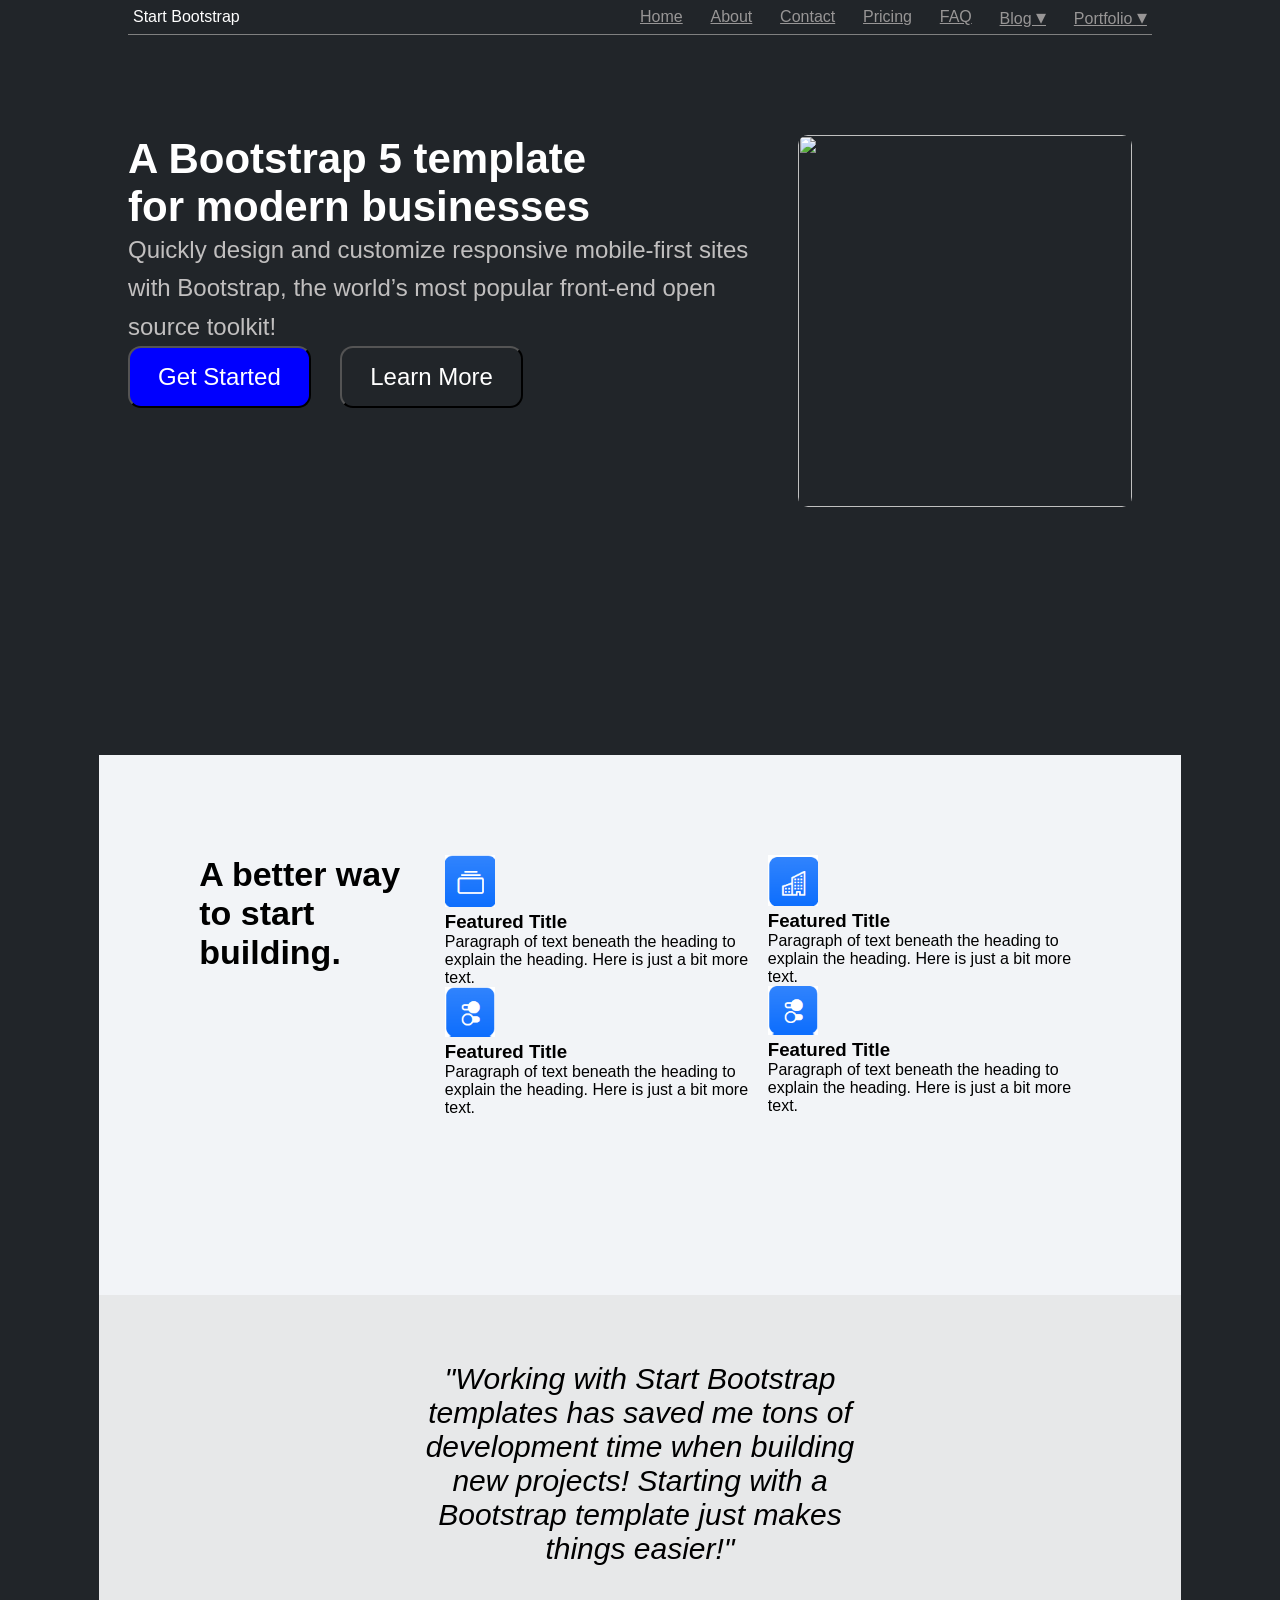
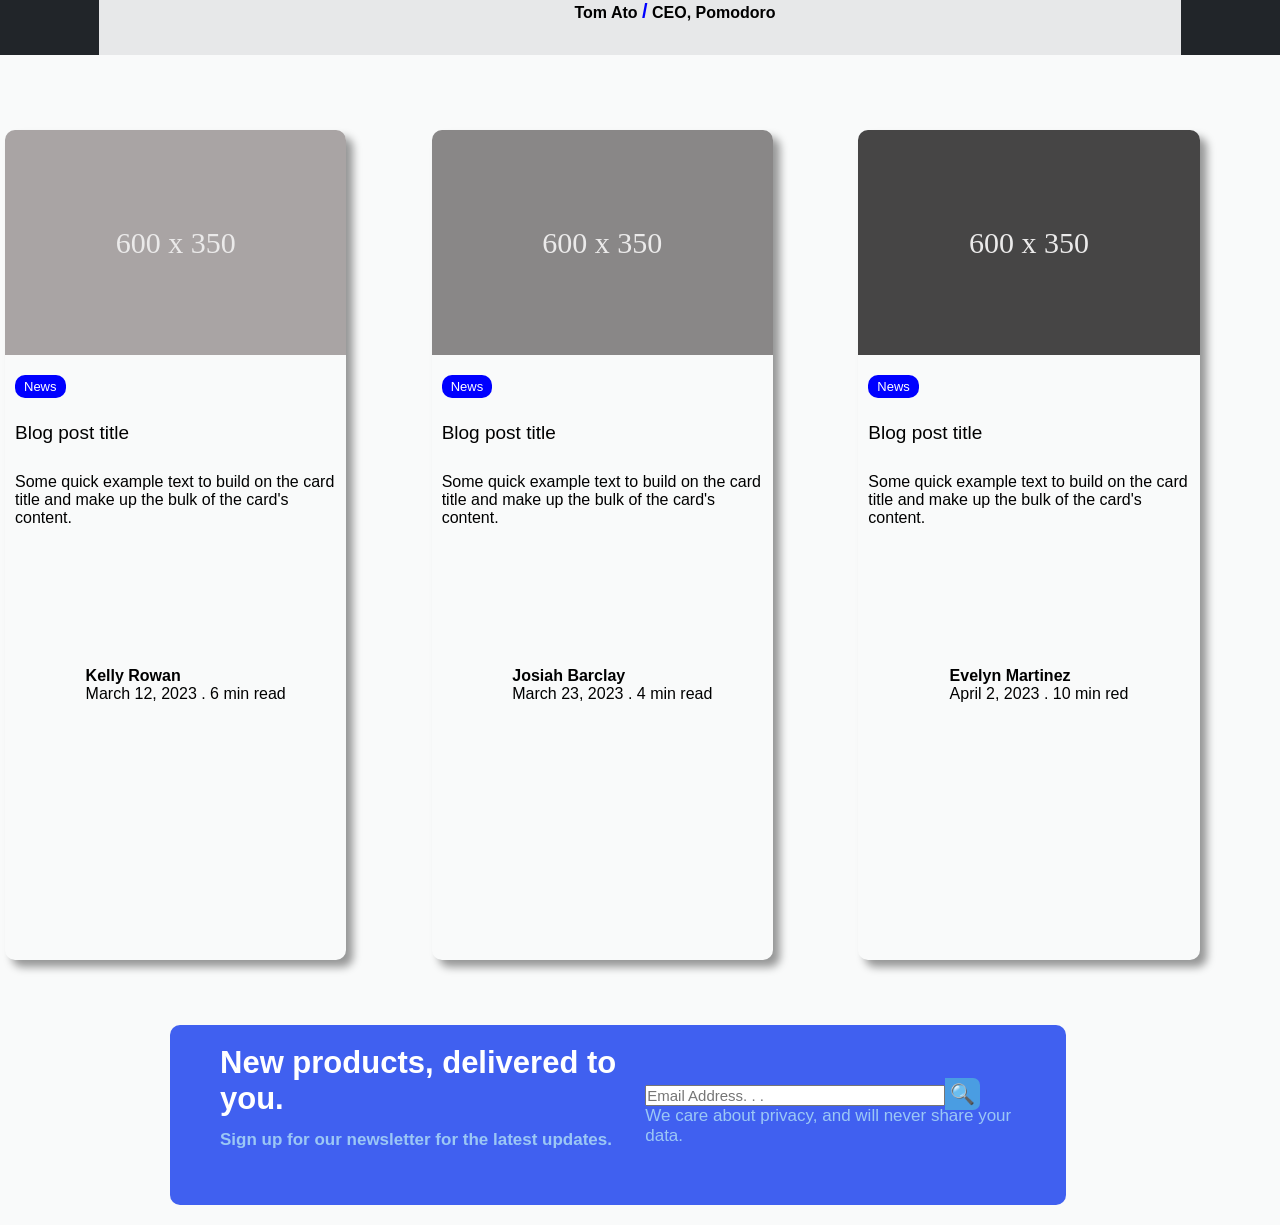
==== commit 9884a42d: "adjusting the appearance" ====
--- a/index.html
+++ b/index.html
@@ -16,7 +16,7 @@
           <a href="./about.html" target="_blank">About</a>
           <a href="./contact.html">Contact</a>
           <a href="./pricing.html">Pricing</a>
-          <a href="#">FAQ</a>
+          <a href="./index.html">FAQ</a>
           <a href="./index.html">Blog <span class="nav-span">&#9662;</span></a>
           <a href="./index.html">Portfolio <span class="nav-span">&#9662;</span></a>
         </div>
--- a/css/style.css
+++ b/css/style.css
@@ -1,7 +1,9 @@
-
+* {
+  margin: 0;
+  padding: 0;
+  box-sizing: border-box;
+}
 body {
-  padding: 0px;
-  margin: 0px;
   font-family:
     arial,
     sans serif;
@@ -26,8 +28,8 @@
   align-items: center;
   padding: 5px;
   flex-direction: row;
-  max-width: 1340px;
-  /* border: 2px solid red; */
+  max-width: 1300px;
+  border-bottom: 1px solid gray;
 }
 .navigation a {
   color: rgb(152, 150, 150);
@@ -44,7 +46,7 @@
   align-items: center;
 }
 .hero {
-  width: 100%;
+  width: 80%;
   background-color: #212529;
   margin: 0 auto;
   padding-top: 100px;
